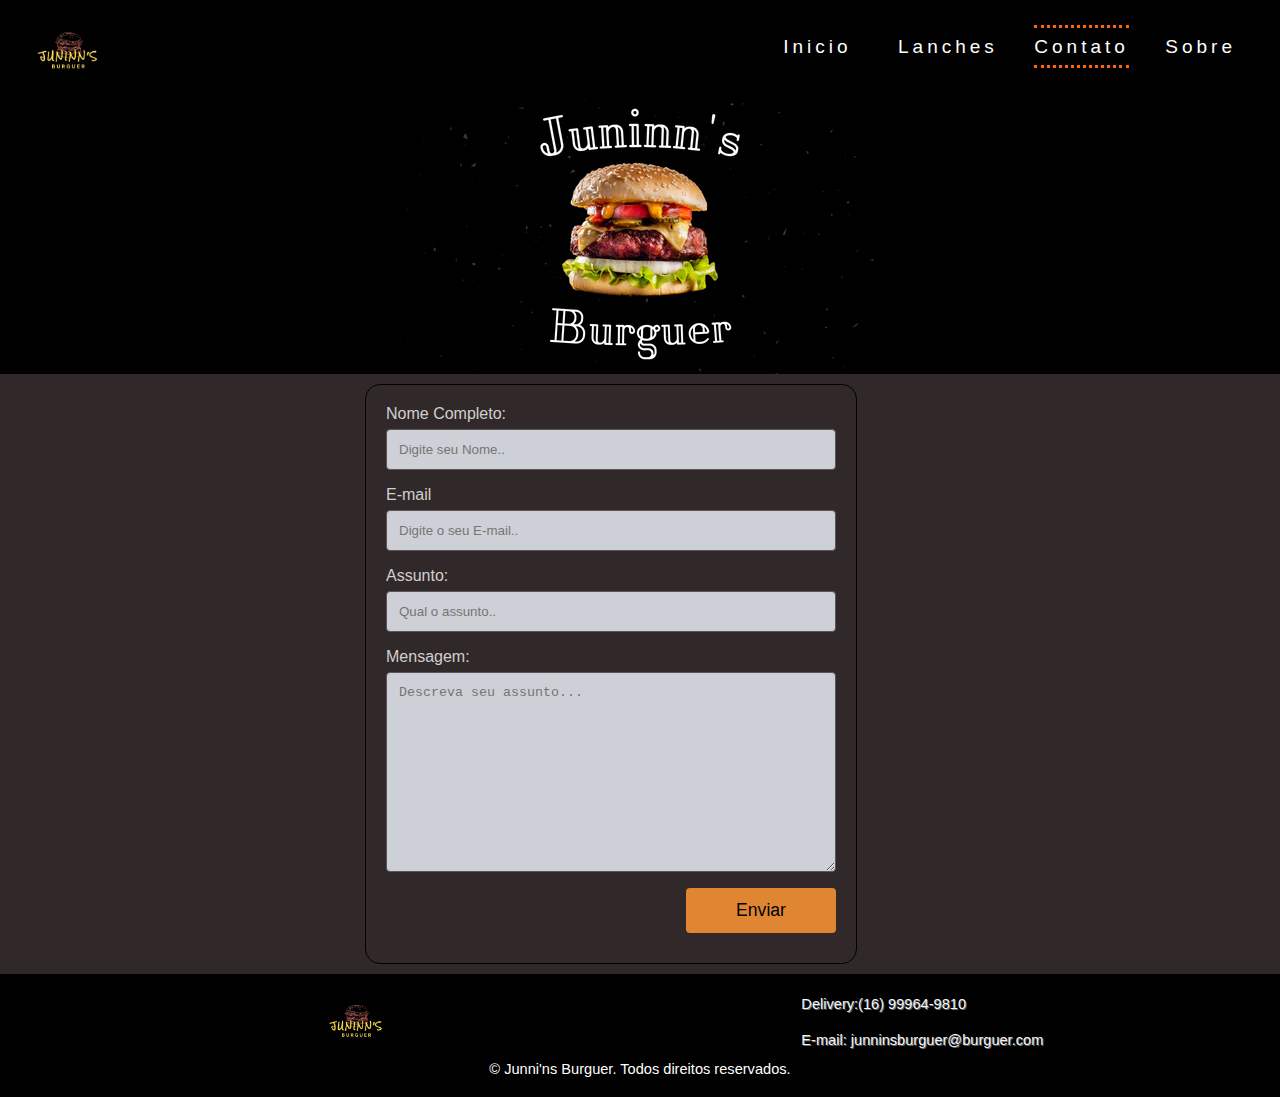
==== contato.html @ c24a2519 "oficial" ====
<!DOCTYPE html>
<html lang="pt-br">

<head>
    <meta charset="UTF-8">
    <meta http-equiv="X-UA-Compatible" content="IE=edge">
    <meta name="viewport" content="width=device-width, initial-scale=1.0">
    <link rel="stylesheet" href="css/text.css">
    <link rel="stylesheet" href="css/forms.css">
    <script  src="js/validacao.js"></script>
    <title>Lanchonete-Contato</title>

</head>

<body class="contato">
    <div class="headers">
        <div class="logo">

            <a href="index.html"> <img src="Imagens/LogoJuOficial.png" alt="logo do site"></a> 
        </div>

        <div class="menu">
    
            <a  id="index" class="link" href="index.html">Inicio</a>
            <a id="produtos" class="link" href="produtos.html">Lanches</a>
            <a id="contato" class="link" href="contato.html">Contato</a>
            <a id="sobre" class="link" href="sobre.html">Sobre</a>
    
        </div>
    </div>
    <div class="banner-f">
        <div class="banner">


        </div>
    </div>


    
    <div class="container-contato">
        <div class="container-form " alt="Container do formulario">
            <form  id="formulario" method="POST" name="formulario">
    
                <label for="name">Nome Completo:</label>
                <input type="text" id="name" name="name" placeholder="Digite seu Nome.." required>
                <div id="resultado-name"></div>
                <label for="lemail">E-mail</label>
                <input type="text" id="lemail" name="lemail" placeholder="Digite o seu E-mail.." onblur="validacaoEmail(formulario.lemail)"  maxlength="60" size='65' required>
                <div id="resultado-email"></div>
                <label for="lassunto">Assunto:</label>
                <input type="text" id="lassunto" name="lassunto" placeholder="Qual o assunto..">
                <div id="resultado-assunto"></div>
    
    
                <label for="lmensagem">Mensagem: </label>
                <textarea id="lmensagem" name="lmensagem" placeholder="Descreva seu assunto..."
                    style="height:200px"></textarea>
                    <div id="resultado-mensagem"></div>
                <div class="button1">
                <button type="button" id="btn-validar" value="Enviar" onclick="validar()" >Enviar</button>
                </div>

    
            </form>
        </div>
    </div>


    <footer class="footer1">
      <div class="container_logo">
          <div class="footer__logo">

              <a href="index.html"> <img src="Imagens/LogoJuOficial.png" alt="logo do site"></a>
          </div>


          <div class="footer_contato">

              <p class="f-telefone"><span>Delivery:</span>(16) 99964-9810</p>
              <p class="f-email"><span>E-mail:</span> junninsburguer@burguer.com</p>

          </div>
      </div>
      <div class="attribution">
          <div class="footer__copy">
              &copy; Junni'ns Burguer. Todos direitos reservados.
          </div>
      </div>

  </footer>
    

</body>

</html>
---- css/text.css ----
html,
body {
    display: flex;
    flex-direction: column;
    margin: 0 auto;
    padding: 0;
    height: max-content;
    width: 100%;
    font-family: Arial, Helvetica, sans-serif;
    min-width: 550px;
    background-color: rgb(49, 41, 41);

}

.headers {
    display: flex;
    flex-wrap: wrap;
    background-color: #000;
    justify-content: space-between;
    align-items: center;
    padding-inline: 24px;


}


.banner-f {
    background: #000 url("/Imagens/banner-01.png") top center no-repeat;
    height: 280px;
    min-width: 600px;
}

.logo a {
    border: none;
}

.logo img {
    width: 90px;
}

.logo img:hover{
    
    transform: scale(1.4);
  
}
.menu {
    font: small-caps bold 12px ARIAL sans-serif 'Trebuchet MS';
    letter-spacing: 2px;
    font: upper;
}

.menu a {
    transition: 0.7s;
    color: #Fff;
    font-size: 19px;
    text-decoration: none;
    padding: 0 10px;
    margin: 0 10px;
    letter-spacing: 4px;
}

.menu a:hover {
    border-top: 3px dotted rgb(255, 102, 0);
    border-bottom: 3px dotted rgb(255, 102, 0);
    padding: 10px 0 10px 0;
    color: rgb(255, 248, 248);

}

body.index .menu a#index,
body.produtos .menu a#produtos,
body.contato .menu a#contato,
body.sobre .menu a#sobre {
    color: #fff;
    border-top: 3px dotted rgb(255, 102, 0);
    border-bottom: 3px dotted rgb(255, 102, 0);
    padding: 8px 0 8px 0;
    cursor: text;
}

/*
Conteudo Principal
*/
.container {
    display: flex;
    justify-content: space-between;
    flex-wrap: wrap;
    color: white;
    min-width: 550px;
    justify-self: center;
    margin-left: 80px;

}

/*Conteudo Página Principal*/
.conteudo-1 {
    float: left;
    width: 500px;
    min-width: 550px;
    margin-top: 25px;
    margin-right: 25px;
    margin-bottom: 25px;
    margin-left: 50px;
    text-indent: 10px;
    text-align: justify;
}

.conteudo-1 h1 p {
    min-width: 550px;
   
}



.conteudo-2 img {
    float: right;

    margin: 50px 100px 50px 10px;
    width: 350px;
    height: 250px;
}

/*
Conteudo produtos
*/
.cont-produtos {
    display: flex;
    flex-wrap: wrap;
    justify-content: center;
    max-width: 1180px;
    margin-top: 30px;
    margin: 30px;
}

.cont-1 {
    width: 200px;
    border: #dbdbdb 1px solid;
    border-radius: 15px;
    margin-inline: 60px;
    margin-block: 15px;
}

.cont-1:hover {
  transform: scale(1.1);
}

.cont-1 img {
    border-radius: 15px 15px 0 0;
    height: 165px;
    width: 200px;
}

.card-1 {
    text-align: center;
    color: #dbdbdb;
    text-transform: capitalize;
    text-align: justify;  
   height: 150px;
}
.card-1 p{
    margin-bottom: 15px;
  
}

.money{
    font-size: 1.32rem;

}


span:hover {
  
    color: rgb(255, 102, 0);
    transition-duration:  2s;
    cursor: pointer;
}
.card-1  {
    text-align: center;
}
.container-contato {
    margin: 0 auto;
    display: flex;
    align-content: center;
    min-width: 550px;

}

@media (max-width:570px) {
    .logo {
        width: fit-content;
        margin-inline: auto;
        margin-bottom: 15px;
    }
}


.container-sobre {
    margin: 50px 0 10px 190px;
    color: #dbdbdb;
    width: 1000px;
    text-align: justify;
    min-width: 550px;
    font-family: Arial, Helvetica, sans-serif;

}

.container-sobre h1 p {
    display: flex;
    flex-wrap: wrap;
    

}

.container-sobre span {
    color: #Fff;
}

.conteiner-team {
    display: flex;
    flex-wrap: wrap;
    justify-content: center;

}
.team_box:hover, .redes img:hover{
        transform: scale(1.2);
      
}
.team_box img {
   
    width: 170px;
}

.redes {
    align-self: start;
}


.redes img {
    padding: 10px;
    border-radius: 50px;
    width: 30px;
}

.team_box {
    flex-wrap: wrap;
    border: 2px solid rgb(221, 235, 227);
    border-radius: 25px 25px 0 0;
    margin: 20px;
    background-color: #b8b0a0;
    margin-bottom: 5rem;
    text-align: center;
}

.nm,
.prfl {
    color: #282725; 
    font-family: 'Segoe UI', Tahoma, Geneva, Verdana, sans-serif;
    font-size: 1.32rem;
}



.footer1 {
    clear: both;
    flex: 1;
    width: 100%;
    background-color: #000;
    color: aliceblue;
    font-size: 0.9125rem;
}

.footer_contato p {
    text-shadow: 1px 1px #6c6861;
    margin: 20px 0 0 70px;

}


.container_logo {
    display: flex;
    justify-content: space-evenly;
    margin: 2px;
}



.footer__logo img {
    margin: 0px 100px 0 80px;
    width: 80px;
}

.footer__logo img:hover{
    
        transform: scale(1.4);
      
}

.footer__copy {
    text-align: center;
    color: #ffffff;
    margin-bottom: 20px;

}
---- css/forms.css ----
input[type=text], select, textarea {
    display: flex;
    width: 450px; /* Full width */
    padding: 12px; /* Some padding */ 
    border: 1px solid rgb(95, 84, 84); /* Gray border */
    border-radius: 4px; /* Rounded borders */
    box-sizing: border-box; /* Make sure that padding and width stays in place */
    margin-top: 6px; /* Add a top margin */
    margin-bottom: 16px; /* Bottom margin */
    resize: vertical; /* Allow the user to vertically resize the textarea (not horizontally) */
    background-color: rgba(240, 248, 255, 0.814);
    
  }

  
  /* Style the submit button with a specific background color etc */
 button {
  
    
    background-color: #f59134e4;
    padding: 12px 20px;
    border: none;
    border-radius: 4px;
    cursor: pointer;
    font-size: 1.1em;
    margin-bottom: 10px;
 
   
}
label{
  cursor: pointer;
  color: rgba(255, 255, 255, 0.788);

}

#formulario{
  display: flex;
  flex-direction: column;

}

#formulario button{
  margin-left: 300px;
}
#btn-validar{
  width: 150px;
   
}

 
  
  /* Add a background color and some padding around the form */
  .container-form {
    margin-top: 10px;
    margin-bottom: 10px;
    border-radius: 15px;
    padding: 20px;
    border: 1px solid;
    
  }
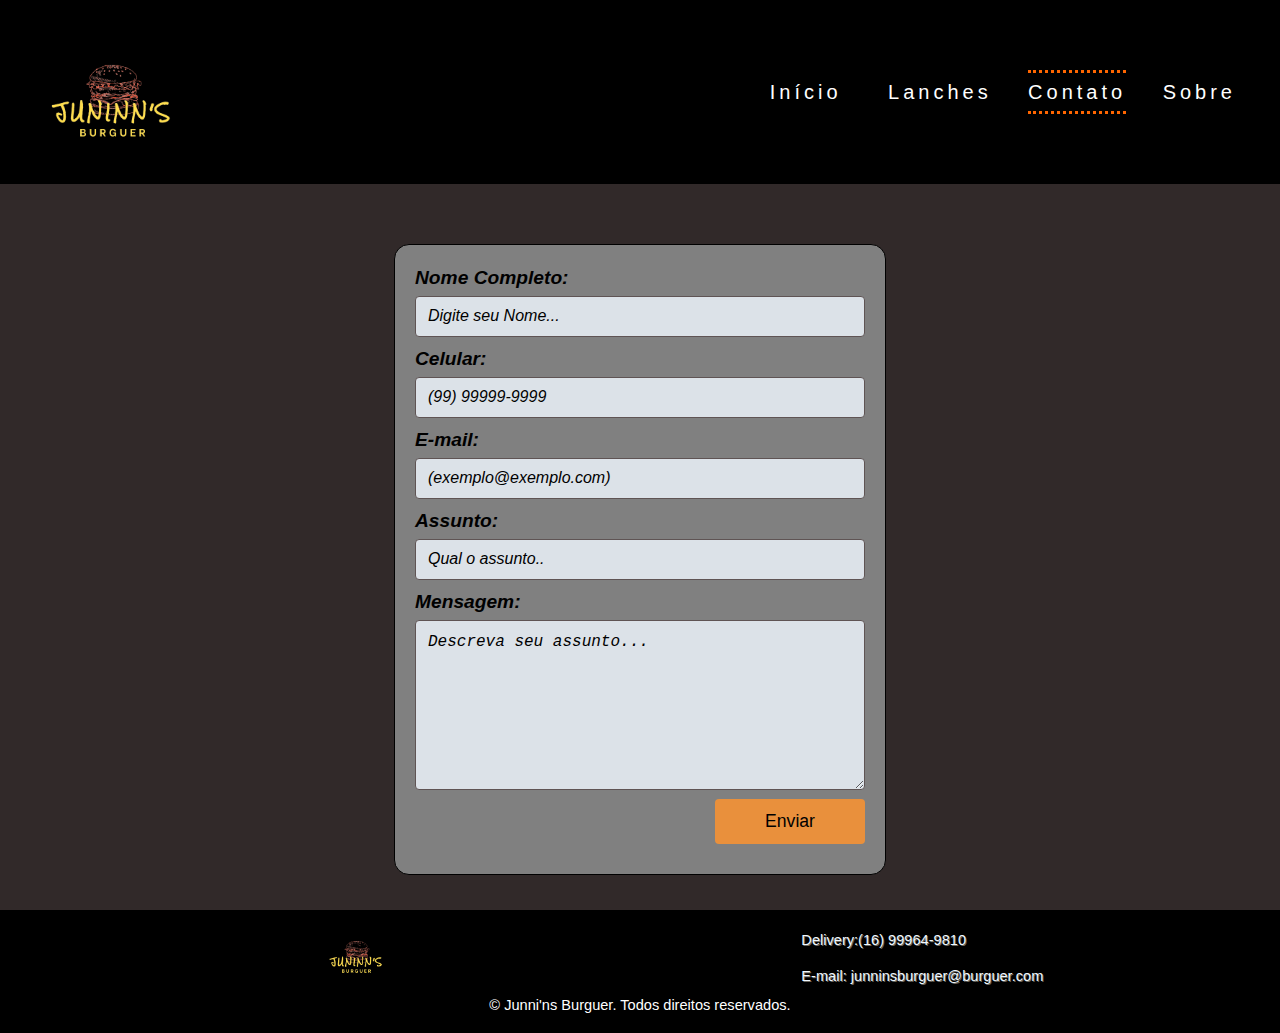
==== commit ba629782: "Project Pronto" ====
--- a/contato.html
+++ b/contato.html
@@ -1,5 +1,5 @@
 <!DOCTYPE html>
-<html lang="pt-br">
+<html lang="en">
 
 <head>
     <meta charset="UTF-8">
@@ -7,89 +7,108 @@
     <meta name="viewport" content="width=device-width, initial-scale=1.0">
     <link rel="stylesheet" href="css/text.css">
     <link rel="stylesheet" href="css/forms.css">
-    <script  src="js/validacao.js"></script>
-    <title>Lanchonete-Contato</title>
+    <script type="text/javascript" src="js/validacao.js"></script>
 
+    <title>Junnin's Burguer</title>
 </head>
 
 <body class="contato">
-    <div class="headers">
-        <div class="logo">
+    <!--Inicio Do Header-->
 
-            <a href="index.html"> <img src="Imagens/LogoJuOficial.png" alt="logo do site"></a> 
+    <header>
+        <div class="headers">
+            <div class="logo">
+
+                <a href="index.html"> <img src="Imagens/LogoJuOficial.png" alt="logo site"></a>
+                <!--Logo-->
+            </div>
+            <nav>
+                <div class="menu">
+                    <a id="index" href="index.html">Início</a>
+                    <a id="lanches" href="lanches.html">Lanches</a>
+                    <a id="contato" href="contato.html">Contato</a>
+                    <a id="sobre" href="sobre.html">Sobre</a>
+                </div>
+            </nav>
+        </div>
+        <div class="banner-f">
+            <div class="banner">
+                <!--A imagem do banner se encontra no CSS-->
+
+            </div>
+        </div>
+    </header>
+    <!--Fim Do Header-->
+    <main id="contato-form">
+        <!--Conteudo Inicial -->
+        <section>
+            <div class="container-contato">
+                <div class="container-form " alt="Container do formulario">
+                    <form id="formulario" method="POST" name="formulario">
+
+                        <label for="name">Nome Completo:</label>
+
+                        <input type="text" id="name" required maxlength="45" placeholder="Digite seu Nome..."
+                            onkeypress="return lettersOnly(event);" />
+                        <span id="resultado-name"></span>
+
+                        <label for="lcel">Celular:</label>
+                        <input type="tel" id="lcel" maxlength="15" onkeyup="handlePhone(event)"
+                            placeholder="(99) 99999-9999" pattern="[0-9]+$" />
+                        <span id="resultado-lcel"></span>
+
+                        <label for="lemail">E-mail:</label>
+                        <input type="email" id="lemail" name="lemail" placeholder="(exemplo@exemplo.com)"
+                            onblur="validacaoEmail(formulario.lemail)" maxlength="60" size='65' required>
+                        <span id="resultado-email"></span>
+
+                        <label for="lassunto">Assunto:</label>
+                        <input type="text" id="lassunto" name="lassunto" placeholder="Qual o assunto..">
+                        <span id="resultado-assunto"></span>
+
+                        <label for="lmensagem">Mensagem: </label>
+
+                        <textarea id="lmensagem" type="text" name="lmensagem"
+                            placeholder="Descreva seu assunto..."></textarea>
+                        <span id="resultado-mensagem"></span>
+
+                        <div class="button1">
+                            <button type="button" id="btn-validar" value="Enviar" onclick="validar()">Enviar</button>
+                        </div>
+
+
+                    </form>
+                </div>
+            </div>
+
+
+        </section>
+        <!-- Final do Conteudo  -->
+    </main>
+    <footer class="footer1">
+        <div class="container_logo">
+
+            <div class="footer__logo">
+
+                <a class="link-footer" href="index.html"> <img src="Imagens/LogoJuOficial.png" alt="logo do site"></a>
+            </div>
+
+            <div class="footer_contato">
+
+                <p class="f-telefone"><span>Delivery:</span>(16) 99964-9810</p>
+                <p class="f-email"><span>E-mail:</span> junninsburguer@burguer.com</p>
+
+            </div>
         </div>
 
-        <div class="menu">
-    
-            <a  id="index" class="link" href="index.html">Inicio</a>
-            <a id="produtos" class="link" href="produtos.html">Lanches</a>
-            <a id="contato" class="link" href="contato.html">Contato</a>
-            <a id="sobre" class="link" href="sobre.html">Sobre</a>
-    
+        <div class="attribution">
+            <div class="footer__copy">
+                &copy; Junni'ns Burguer. Todos direitos reservados.
+            </div>
         </div>
-    </div>
-    <div class="banner-f">
-        <div class="banner">
 
-
-        </div>
-    </div>
-
-
-    
-    <div class="container-contato">
-        <div class="container-form " alt="Container do formulario">
-            <form  id="formulario" method="POST" name="formulario">
-    
-                <label for="name">Nome Completo:</label>
-                <input type="text" id="name" name="name" placeholder="Digite seu Nome.." required>
-                <div id="resultado-name"></div>
-                <label for="lemail">E-mail</label>
-                <input type="text" id="lemail" name="lemail" placeholder="Digite o seu E-mail.." onblur="validacaoEmail(formulario.lemail)"  maxlength="60" size='65' required>
-                <div id="resultado-email"></div>
-                <label for="lassunto">Assunto:</label>
-                <input type="text" id="lassunto" name="lassunto" placeholder="Qual o assunto..">
-                <div id="resultado-assunto"></div>
-    
-    
-                <label for="lmensagem">Mensagem: </label>
-                <textarea id="lmensagem" name="lmensagem" placeholder="Descreva seu assunto..."
-                    style="height:200px"></textarea>
-                    <div id="resultado-mensagem"></div>
-                <div class="button1">
-                <button type="button" id="btn-validar" value="Enviar" onclick="validar()" >Enviar</button>
-                </div>
-
-    
-            </form>
-        </div>
-    </div>
-
-
-    <footer class="footer1">
-      <div class="container_logo">
-          <div class="footer__logo">
-
-              <a href="index.html"> <img src="Imagens/LogoJuOficial.png" alt="logo do site"></a>
-          </div>
-
-
-          <div class="footer_contato">
-
-              <p class="f-telefone"><span>Delivery:</span>(16) 99964-9810</p>
-              <p class="f-email"><span>E-mail:</span> junninsburguer@burguer.com</p>
-
-          </div>
-      </div>
-      <div class="attribution">
-          <div class="footer__copy">
-              &copy; Junni'ns Burguer. Todos direitos reservados.
-          </div>
-      </div>
-
-  </footer>
-    
-
+    </footer>
+    </main>
 </body>
 
 </html>--- a/css/text.css
+++ b/css/text.css
@@ -15,7 +15,12 @@
 .headers {
     display: flex;
     flex-wrap: wrap;
-    background-color: #000;
+    /* background-color: #000;
+     */
+    background: #000;
+    background-size: 300px;
+
+
     justify-content: space-between;
     align-items: center;
     padding-inline: 24px;
@@ -24,25 +29,26 @@
 }
 
 
-.banner-f {
+/* .banner-f {
     background: #000 url("/Imagens/banner-01.png") top center no-repeat;
     height: 280px;
     min-width: 600px;
-}
+} */
 
 .logo a {
     border: none;
 }
 
 .logo img {
-    width: 90px;
-}
-
-.logo img:hover{
-    
+    width: 180px;
+}
+
+.logo img:hover {
+
     transform: scale(1.4);
-  
-}
+
+}
+
 .menu {
     font: small-caps bold 12px ARIAL sans-serif 'Trebuchet MS';
     letter-spacing: 2px;
@@ -52,7 +58,7 @@
 .menu a {
     transition: 0.7s;
     color: #Fff;
-    font-size: 19px;
+    font-size: 20px;
     text-decoration: none;
     padding: 0 10px;
     margin: 0 10px;
@@ -68,7 +74,7 @@
 }
 
 body.index .menu a#index,
-body.produtos .menu a#produtos,
+body.lanches .menu a#lanches,
 body.contato .menu a#contato,
 body.sobre .menu a#sobre {
     color: #fff;
@@ -81,21 +87,70 @@
 /*
 Conteudo Principal
 */
+section #titulo {
+    text-align: center;
+
+}
+
+#titulo {
+    font-size: 40px;
+    font-weight: bold;
+    color: rgb(255, 217, 1);
+    font-family: 'Arial Narrow', Arial, sans-serif;
+    text-transform: none;
+}
+
+.conteudo-inicio {
+
+    display: flex;
+    justify-content: space-around;
+    align-items: center;
+    text-align: center;
+    text-justify: auto;
+}
+
+#img2 img,
+#img1 img {
+
+    border-radius: 15px;
+}
+
+
+.conteudo-inicio h3 {
+
+    color: rgb(255, 217, 1);
+    font-size: 22px;
+    font-family: 'Franklin Gothic Medium', 'Arial Narrow', Arial, sans-serif;
+}
+
+.conteudo-inicio p {
+    color: rgb(243, 243, 243);
+    font-size: 19px;
+    font-family: 'Franklin Gothic Medium', 'Arial Narrow', Arial, sans-serif;
+
+}
+
+
 .container {
     display: flex;
     justify-content: space-between;
-    flex-wrap: wrap;
-    color: white;
-    min-width: 550px;
-    justify-self: center;
-    margin-left: 80px;
-
-}
-
-/*Conteudo Página Principal*/
+    width: 1000px;
+
+
+}
+
+#section-sobre {
+    margin: 0 auto;
+    width: 1100px;
+    margin-top: 50px;
+}
+
+#section-sobre {
+    color: #dbdbdb;
+}
+
 .conteudo-1 {
-    float: left;
-    width: 500px;
+
     min-width: 550px;
     margin-top: 25px;
     margin-right: 25px;
@@ -103,31 +158,50 @@
     margin-left: 50px;
     text-indent: 10px;
     text-align: justify;
-}
-
-.conteudo-1 h1 p {
+
+}
+
+
+.conteudo-1 p {
     min-width: 550px;
-   
-}
-
-
-
-.conteudo-2 img {
+    color: #dbdbdb;
+
+}
+
+.conteudo-1 h1 {
+    color: rgb(255, 217, 1);
+    font-size: 25px;
+}
+
+.cont-inicial-1 img {
+    float: left;
+    width: 400px;
+    margin-left: 100px;
+    margin-bottom: 100px;
+    border-radius: 200px;
+}
+
+.cont-inicial-2 img {
     float: right;
-
-    margin: 50px 100px 50px 10px;
-    width: 350px;
-    height: 250px;
+    width: 400px;
+    margin-left: 100px;
+    margin-bottom: 100px;
+    border-radius: 300px;
 }
 
 /*
-Conteudo produtos
+Conteudo lanches
 */
-.cont-produtos {
+
+#conteudo-lanches{
+    margin: 0 auto;
+}
+
+.cont-lanches {
     display: flex;
     flex-wrap: wrap;
     justify-content: center;
-    max-width: 1180px;
+    width: 1180px;
     margin-top: 30px;
     margin: 30px;
 }
@@ -141,7 +215,9 @@
 }
 
 .cont-1:hover {
-  transform: scale(1.1);
+    transition: all 1s;
+    transform: scale(1.1);
+    cursor: pointer;
 }
 
 .cont-1 img {
@@ -154,34 +230,42 @@
     text-align: center;
     color: #dbdbdb;
     text-transform: capitalize;
-    text-align: justify;  
-   height: 150px;
-}
-.card-1 p{
+    text-align: justify;
+    height: 150px;
+}
+
+.card-1 p {
     margin-bottom: 15px;
-  
-}
-
-.money{
+
+}
+
+.money {
     font-size: 1.32rem;
 
 }
 
 
 span:hover {
-  
+
     color: rgb(255, 102, 0);
-    transition-duration:  2s;
+    transition-duration: 2s;
     cursor: pointer;
 }
-.card-1  {
-    text-align: center;
-}
+
+.card-1 {
+    text-align: center;
+}
+
+#contato-form {
+    margin: 0 auto;
+}
+
 .container-contato {
     margin: 0 auto;
     display: flex;
     align-content: center;
-    min-width: 550px;
+    margin-top: 50px;
+    margin-bottom: 25px;
 
 }
 
@@ -207,7 +291,7 @@
 .container-sobre h1 p {
     display: flex;
     flex-wrap: wrap;
-    
+
 
 }
 
@@ -221,12 +305,17 @@
     justify-content: center;
 
 }
-.team_box:hover, .redes img:hover{
-        transform: scale(1.2);
-      
-}
+
+.team_box:hover,
+.redes img:hover {
+    transform: scale(1.2);
+    transition: all 1s;
+
+
+}
+
 .team_box img {
-   
+
     width: 170px;
 }
 
@@ -253,7 +342,7 @@
 
 .nm,
 .prfl {
-    color: #282725; 
+    color: #282725;
     font-family: 'Segoe UI', Tahoma, Geneva, Verdana, sans-serif;
     font-size: 1.32rem;
 }
@@ -289,10 +378,9 @@
     width: 80px;
 }
 
-.footer__logo img:hover{
-    
-        transform: scale(1.4);
-      
+.footer__logo img:hover {
+    transform: scale(1.4);
+    transition: all 1s;
 }
 
 .footer__copy {
--- a/css/forms.css
+++ b/css/forms.css
@@ -1,61 +1,135 @@
-input[type=text], select, textarea {
-    display: flex;
-    width: 450px; /* Full width */
-    padding: 12px; /* Some padding */ 
-    border: 1px solid rgb(95, 84, 84); /* Gray border */
-    border-radius: 4px; /* Rounded borders */
-    box-sizing: border-box; /* Make sure that padding and width stays in place */
-    margin-top: 6px; /* Add a top margin */
-    margin-bottom: 16px; /* Bottom margin */
-    resize: vertical; /* Allow the user to vertically resize the textarea (not horizontally) */
-    background-color: rgba(240, 248, 255, 0.814);
-    
-  }
-
-  
-  /* Style the submit button with a specific background color etc */
- button {
-  
-    
-    background-color: #f59134e4;
-    padding: 12px 20px;
-    border: none;
-    border-radius: 4px;
-    cursor: pointer;
-    font-size: 1.1em;
-    margin-bottom: 10px;
- 
-   
-}
-label{
-  cursor: pointer;
-  color: rgba(255, 255, 255, 0.788);
+input[type=text],
+select,
+textarea {
+  display: flex;
+  width: 450px;
+  /* Full width */
+  padding: 12px;
+  /* Some padding */
+  border: 1px solid rgb(95, 84, 84);
+  /* Gray border */
+  border-radius: 4px;
+  /* Rounded borders */
+  box-sizing: border-box;
+  /* Make sure that padding and width stays in place */
+  margin-top: 8px;
+  /* Add a top margin */
+  margin-top: 7px;
+  /* Bottom margin */
+  resize: vertical;
+  /* Allow the user to vertically resize the textarea (not horizontally) */
+  background-color: rgba(240, 248, 255, 0.814);
 
 }
 
-#formulario{
+input[type="tel"] {
+  width: 450px;
+  display: flex;
+  padding: 12px;
+  border: 1px solid rgb(95 , 84, 84);
+  border-radius: 4px;
+  box-sizing: border-box;
+  margin-top: 8px;
+  margin-top: 7px;
+  resize: vertical;
+  background-color: rgba(240, 248, 255, 0.814);
+}
+
+input[type="email"] {
+  width: 450px;
+  outline: none;
+  display: flex;
+  padding: 12px;
+  border: 1px solid rgb(95 , 84, 84);
+  border-radius: 4px;
+  box-sizing: border-box;
+  margin-top: 8px;
+  margin-top: 7px;
+  resize: vertical;
+  background-color: rgba(240, 248, 255, 0.814);
+}
+
+/* Style the submit button with a specific background color etc */
+button {
+  background-color: #f59134e4;
+  padding: 12px 20px;
+  border: none;
+  border-radius: 4px;
+  cursor: pointer;
+  font-size: 1.1em;
+  margin-bottom: 10px;
+}
+
+button:hover {
+  background: #f59134e4;
+  ;
+  box-shadow: 0 5px 0 #f59134e4;
+}
+
+button:active {
+  position: relative;
+  top: 5px;
+  right: 5px;
+  left: 5px;
+  box-shadow: none;
+}
+
+label {
+  cursor: pointer;
+  color: rgb(71, 68, 68);
+  font-family: Arial, Helvetica, sans-serif;
+  font-weight: bold;
+  margin-top: 2px;
+  color: black;
+  font-size: 1.2em;
+  font-style: italic;
+
+}
+span{
+  cursor: pointer;
+  margin-bottom: 9px;
+}
+
+#formulario {
   display: flex;
   flex-direction: column;
 
 }
 
-#formulario button{
+#formulario button {
   margin-left: 300px;
 }
-#btn-validar{
+
+#btn-validar {
   width: 150px;
-   
+
 }
 
- 
+
+
+/* Add a background color and some padding around the form */
+.container-form {
+  margin-top: 10px;
+  margin-bottom: 10px;
+  border-radius: 15px;
+  padding: 20px;
+  border: 1px solid;
+  background-color: gray;
+
+
+}
+textarea{
+  height: 170px;
   
-  /* Add a background color and some padding around the form */
-  .container-form {
-    margin-top: 10px;
-    margin-bottom: 10px;
-    border-radius: 15px;
-    padding: 20px;
-    border: 1px solid;
-    
-  }
-  +}
+textarea::placeholder{
+  color: black;
+  font-size: 1.2em;
+  font-style: italic;
+}
+
+input::placeholder {
+  color: black;
+  font-size: 1.2em;
+  font-style: italic;
+}
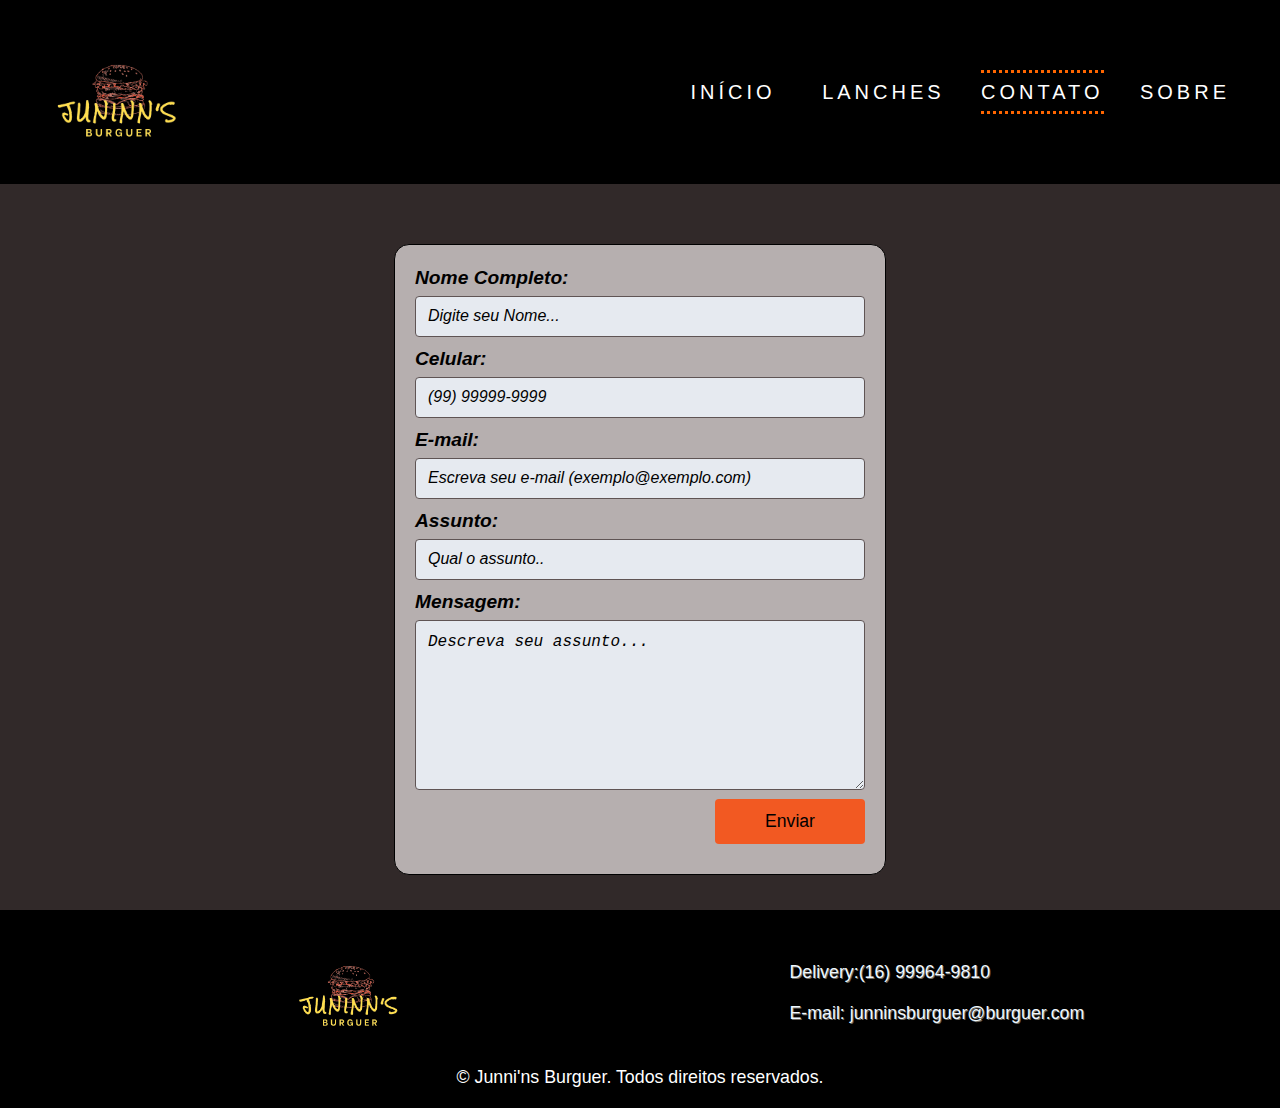
==== commit a34ea65d: "oficial" ====
--- a/contato.html
+++ b/contato.html
@@ -58,7 +58,7 @@
                         <span id="resultado-lcel"></span>
 
                         <label for="lemail">E-mail:</label>
-                        <input type="email" id="lemail" name="lemail" placeholder="(exemplo@exemplo.com)"
+                        <input type="email" id="lemail" name="lemail" placeholder="Escreva seu e-mail (exemplo@exemplo.com)"
                             onblur="validacaoEmail(formulario.lemail)" maxlength="60" size='65' required>
                         <span id="resultado-email"></span>
 
--- a/css/text.css
+++ b/css/text.css
@@ -9,32 +9,20 @@
     font-family: Arial, Helvetica, sans-serif;
     min-width: 550px;
     background-color: rgb(49, 41, 41);
-
-}
+}
+/* Menu Cabeçalho*/
 
 .headers {
     display: flex;
     flex-wrap: wrap;
-    /* background-color: #000;
-     */
     background: #000;
     background-size: 300px;
-
-
     justify-content: space-between;
     align-items: center;
-    padding-inline: 24px;
-
-
-}
-
-
-/* .banner-f {
-    background: #000 url("/Imagens/banner-01.png") top center no-repeat;
-    height: 280px;
-    min-width: 600px;
-} */
-
+    padding-inline: 30px;
+}
+
+/*Inicio Logo do Menu*/
 .logo a {
     border: none;
 }
@@ -44,15 +32,14 @@
 }
 
 .logo img:hover {
-
     transform: scale(1.4);
-
-}
+}
+/*Fim Logo do Menu*/
 
 .menu {
     font: small-caps bold 12px ARIAL sans-serif 'Trebuchet MS';
     letter-spacing: 2px;
-    font: upper;
+    text-transform: uppercase;
 }
 
 .menu a {
@@ -70,7 +57,6 @@
     border-bottom: 3px dotted rgb(255, 102, 0);
     padding: 10px 0 10px 0;
     color: rgb(255, 248, 248);
-
 }
 
 body.index .menu a#index,
@@ -89,54 +75,71 @@
 */
 section #titulo {
     text-align: center;
-
 }
 
 #titulo {
-    font-size: 40px;
+    font-size: 45px;
     font-weight: bold;
     color: rgb(255, 217, 1);
     font-family: 'Arial Narrow', Arial, sans-serif;
     text-transform: none;
 }
 
+h1 {
+    font-size: 72px;
+    background: -webkit-linear-gradient(#F2BB13, #F25922);
+    -webkit-background-clip: text;
+    -webkit-text-fill-color: transparent;
+  }
+
+.conteudo{
+    display: flex;
+    justify-content: space-around;
+    text-align: justify;
+}
 .conteudo-inicio {
-
-    display: flex;
-    justify-content: space-around;
-    align-items: center;
-    text-align: center;
-    text-justify: auto;
+    display: flex; 
+}
+
+.conteudo-inicio p{
+    width: 400px;
+
 }
 
 #img2 img,
 #img1 img {
-
     border-radius: 15px;
 }
 
+#img1, #img2{
+    text-align: center;
+    margin-top: 30px;
+    margin-bottom: 70px;
+ 
+}
+
+#img1:hover, #img2:hover{
+    transition: all 1s;
+    transform: scale(1.07);
+}
 
 .conteudo-inicio h3 {
-
     color: rgb(255, 217, 1);
-    font-size: 22px;
-    font-family: 'Franklin Gothic Medium', 'Arial Narrow', Arial, sans-serif;
+    font-size: 25px;
+    font-family: 'Franklin Gothic Medium', 'Arial Narrow', Arial, sans-serif;  
 }
 
 .conteudo-inicio p {
     color: rgb(243, 243, 243);
-    font-size: 19px;
+    font-size: 24px;
     font-family: 'Franklin Gothic Medium', 'Arial Narrow', Arial, sans-serif;
-
-}
-
+    text-transform: capitalize;
+}
 
 .container {
     display: flex;
     justify-content: space-between;
     width: 1000px;
-
-
 }
 
 #section-sobre {
@@ -149,8 +152,7 @@
     color: #dbdbdb;
 }
 
-.conteudo-1 {
-
+ .conteudo-inici {
     min-width: 550px;
     margin-top: 25px;
     margin-right: 25px;
@@ -158,14 +160,11 @@
     margin-left: 50px;
     text-indent: 10px;
     text-align: justify;
-
-}
-
+} 
 
 .conteudo-1 p {
     min-width: 550px;
     color: #dbdbdb;
-
 }
 
 .conteudo-1 h1 {
@@ -173,7 +172,7 @@
     font-size: 25px;
 }
 
-.cont-inicial-1 img {
+ .cont-inicial-1 img {
     float: left;
     width: 400px;
     margin-left: 100px;
@@ -187,12 +186,11 @@
     margin-left: 100px;
     margin-bottom: 100px;
     border-radius: 300px;
-}
+} 
 
 /*
 Conteudo lanches
 */
-
 #conteudo-lanches{
     margin: 0 auto;
 }
@@ -234,22 +232,19 @@
     height: 150px;
 }
 
+h3 {
+    font-size: 25px;
+    background: -webkit-linear-gradient(#F2BB13, #F25922);
+    -webkit-background-clip: text;
+    -webkit-text-fill-color: transparent;
+  }
+
 .card-1 p {
     margin-bottom: 15px;
-
 }
 
 .money {
     font-size: 1.32rem;
-
-}
-
-
-span:hover {
-
-    color: rgb(255, 102, 0);
-    transition-duration: 2s;
-    cursor: pointer;
 }
 
 .card-1 {
@@ -266,7 +261,6 @@
     align-content: center;
     margin-top: 50px;
     margin-bottom: 25px;
-
 }
 
 @media (max-width:570px) {
@@ -276,7 +270,6 @@
         margin-bottom: 15px;
     }
 }
-
 
 .container-sobre {
     margin: 50px 0 10px 190px;
@@ -285,14 +278,11 @@
     text-align: justify;
     min-width: 550px;
     font-family: Arial, Helvetica, sans-serif;
-
 }
 
 .container-sobre h1 p {
     display: flex;
     flex-wrap: wrap;
-
-
 }
 
 .container-sobre span {
@@ -303,26 +293,23 @@
     display: flex;
     flex-wrap: wrap;
     justify-content: center;
-
+    margin-left: 13px;
+   
 }
 
 .team_box:hover,
 .redes img:hover {
     transform: scale(1.2);
     transition: all 1s;
-
-
 }
 
 .team_box img {
-
     width: 170px;
 }
 
 .redes {
     align-self: start;
 }
-
 
 .redes img {
     padding: 10px;
@@ -334,10 +321,11 @@
     flex-wrap: wrap;
     border: 2px solid rgb(221, 235, 227);
     border-radius: 25px 25px 0 0;
-    margin: 20px;
-    background-color: #b8b0a0;
+    margin: 20px 25px 20px 35px;
+    background-color: #c2c0ba;
     margin-bottom: 5rem;
     text-align: center;
+    width: 200px;
 }
 
 .nm,
@@ -346,8 +334,6 @@
     font-family: 'Segoe UI', Tahoma, Geneva, Verdana, sans-serif;
     font-size: 1.32rem;
 }
-
-
 
 .footer1 {
     clear: both;
@@ -356,26 +342,31 @@
     background-color: #000;
     color: aliceblue;
     font-size: 0.9125rem;
-}
-
+
+}
+
+.footer_contato{
+    margin-top: 20px;
+    font-size: 1.1125rem;
+}
+.footer_contato {
+    margin-top: 30px;
+}
 .footer_contato p {
     text-shadow: 1px 1px #6c6861;
     margin: 20px 0 0 70px;
-
-}
-
+}
 
 .container_logo {
     display: flex;
     justify-content: space-evenly;
     margin: 2px;
-}
-
-
+    
+}
 
 .footer__logo img {
     margin: 0px 100px 0 80px;
-    width: 80px;
+    width: 150px;
 }
 
 .footer__logo img:hover {
@@ -387,5 +378,5 @@
     text-align: center;
     color: #ffffff;
     margin-bottom: 20px;
-
+    font-size: 1.1125rem;
 }--- a/css/forms.css
+++ b/css/forms.css
@@ -3,21 +3,13 @@
 textarea {
   display: flex;
   width: 450px;
-  /* Full width */
   padding: 12px;
-  /* Some padding */
   border: 1px solid rgb(95, 84, 84);
-  /* Gray border */
   border-radius: 4px;
-  /* Rounded borders */
   box-sizing: border-box;
-  /* Make sure that padding and width stays in place */
   margin-top: 8px;
-  /* Add a top margin */
   margin-top: 7px;
-  /* Bottom margin */
   resize: vertical;
-  /* Allow the user to vertically resize the textarea (not horizontally) */
   background-color: rgba(240, 248, 255, 0.814);
 
 }
@@ -49,9 +41,8 @@
   background-color: rgba(240, 248, 255, 0.814);
 }
 
-/* Style the submit button with a specific background color etc */
 button {
-  background-color: #f59134e4;
+  background-color: #F25922;
   padding: 12px 20px;
   border: none;
   border-radius: 4px;
@@ -61,9 +52,9 @@
 }
 
 button:hover {
-  background: #f59134e4;
-  ;
-  box-shadow: 0 5px 0 #f59134e4;
+  background: #dd5321b4;
+  
+  
 }
 
 button:active {
@@ -88,6 +79,8 @@
 span{
   cursor: pointer;
   margin-bottom: 9px;
+  font-size: 1em;
+
 }
 
 #formulario {
@@ -114,7 +107,7 @@
   border-radius: 15px;
   padding: 20px;
   border: 1px solid;
-  background-color: gray;
+  background-color: rgba(202, 195, 195, 0.87);
 
 
 }
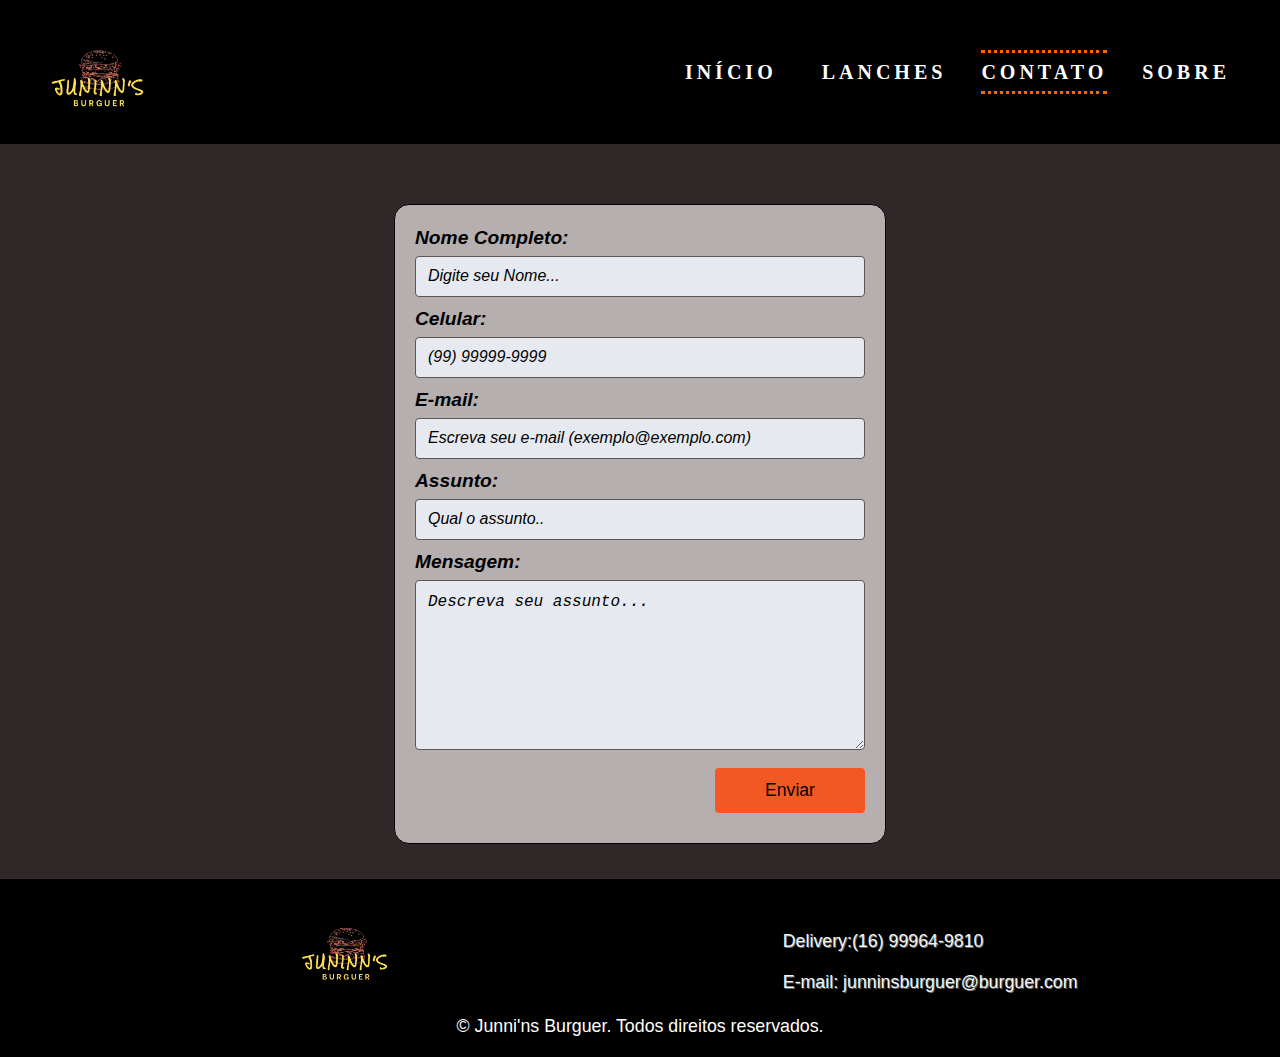
==== commit 62adeb85: "Project-Ofic" ====
--- a/contato.html
+++ b/contato.html
@@ -1,5 +1,5 @@
 <!DOCTYPE html>
-<html lang="en">
+<html lang="pt-br">
 
 <head>
     <meta charset="UTF-8">
@@ -7,7 +7,9 @@
     <meta name="viewport" content="width=device-width, initial-scale=1.0">
     <link rel="stylesheet" href="css/text.css">
     <link rel="stylesheet" href="css/forms.css">
-    <script type="text/javascript" src="js/validacao.js"></script>
+    <link rel="stylesheet" href="css/modal.css">
+    <script src="js/validacao.js"></script>
+    <script src="js/modal.js"></script>
 
     <title>Junnin's Burguer</title>
 </head>
@@ -41,48 +43,64 @@
     <!--Fim Do Header-->
     <main id="contato-form">
         <!--Conteudo Inicial -->
-        <section>
+       
+          
             <div class="container-contato">
-                <div class="container-form " alt="Container do formulario">
+                <div class="container-form " >
+                 
                     <form id="formulario" method="POST" name="formulario">
 
                         <label for="name">Nome Completo:</label>
 
                         <input type="text" id="name" required maxlength="45" placeholder="Digite seu Nome..."
-                            onkeypress="return lettersOnly(event);" />
+                            onkeypress="return lettersOnly(event);" >
                         <span id="resultado-name"></span>
 
                         <label for="lcel">Celular:</label>
-                        <input type="tel" id="lcel" maxlength="15" onkeyup="handlePhone(event)"
-                            placeholder="(99) 99999-9999" pattern="[0-9]+$" />
+                        <input type="tel" id="lcel" required maxlength="15" onkeyup="handlePhone(event)"
+                            placeholder="(99) 99999-9999" pattern="[0-9]+$" >
                         <span id="resultado-lcel"></span>
 
                         <label for="lemail">E-mail:</label>
-                        <input type="email" id="lemail" name="lemail" placeholder="Escreva seu e-mail (exemplo@exemplo.com)"
-                            onblur="validacaoEmail(formulario.lemail)" maxlength="60" size='65' required>
+                        <input type="email" id="lemail" name="lemail"
+                            placeholder="Escreva seu e-mail (exemplo@exemplo.com)"
+                            onblur="validacaoEmail(formulario.lemail)" maxlength="50" size='65' required>
                         <span id="resultado-email"></span>
 
                         <label for="lassunto">Assunto:</label>
-                        <input type="text" id="lassunto" name="lassunto" placeholder="Qual o assunto..">
+                        <input type="text" id="lassunto" required name="lassunto" maxlength="50" placeholder="Qual o assunto..">
                         <span id="resultado-assunto"></span>
 
                         <label for="lmensagem">Mensagem: </label>
 
-                        <textarea id="lmensagem" type="text" name="lmensagem"
-                            placeholder="Descreva seu assunto..."></textarea>
+                        <textarea id="lmensagem" required name="lmensagem" maxlength="1550" placeholder="Descreva seu assunto..."></textarea>
                         <span id="resultado-mensagem"></span>
-
-                        <div class="button1">
-                            <button type="button" id="btn-validar" value="Enviar" onclick="validar()">Enviar</button>
+                        <span id="formularioexito"></span>
+                        
+                        <button id="myBtn" type="button">Enviar</button>
+
+
+                    </form>
+                    
+
+
+                    <div id="myModal" class="modal">
+
+                        <div class="modal-content">
+                            <span class="close">&times;</span>
+                            <p >Você realmente deseja enviar o Formulário ?</p>
+                            <div class="button1">
+                                <button type="button" id="btn-enviar" value="Enviar" onclick="enviar()">Confirmar</button>
+                                <button type="button" id="btn-cancelar" value="Enviar" onclick="cancelar()">Cancelar</button>
+                            </div>
                         </div>
 
-
-                    </form>
+                    </div>
                 </div>
             </div>
-
-
-        </section>
+      
+
+      
         <!-- Final do Conteudo  -->
     </main>
     <footer class="footer1">
@@ -108,7 +126,90 @@
         </div>
 
     </footer>
-    </main>
+    
+<script>
+    var modal = document.getElementById("myModal");
+    var btn = document.getElementById("myBtn");
+    var span = document.getElementsByClassName("close")[0];
+
+    btn.onclick = function () {
+
+        let name = formulario.name.value;
+        let lcel = formulario.lcel.value;
+        let lemail = formulario.lemail.value;
+        let lassunto = formulario.lassunto.value;
+        let lmensagem = formulario.lmensagem.value;
+
+        /*Confere se os campos do formulario está preenchido*/
+        if (name == "") {
+
+            document.getElementById("resultado-name").innerHTML = "O Campo é obrigatório!";
+            document.getElementById('resultado-name').style.color = '#C6001A';
+            document.getElementById("name").style.borderColor = "#C6001A";
+            formulario.name.focus();
+        } else {
+            document.getElementById("name").style.borderColor = "black";
+            document.getElementById('resultado-name').innerHTML = ""
+        }
+        if (lcel == "") {
+            document.getElementById('resultado-lcel').innerHTML = "O Campo é obrigatório!";
+            document.getElementById('resultado-lcel').style.color = '#C6001A';
+            document.getElementById("lcel").style.borderColor = "#C6001A";
+            formulario.lcel.focus();
+        } else {
+            document.getElementById("lcel").style.borderColor = "black";
+            document.getElementById('resultado-lcel').innerHTML = ""
+        }
+
+        if (lemail == "") {
+            document.getElementById('resultado-email').innerHTML = "O Campo é obrigatório!";
+            document.getElementById('resultado-email').style.color = '#C6001A';
+            document.getElementById("lemail").style.borderColor = "#C6001A";
+            formulario.lemail.focus();
+        }
+        else {
+            document.getElementById('resultado-email').innerHTML = ""
+            document.getElementById("lemail").style.borderColor = "black";
+        }
+        if (lassunto == "") {
+            document.getElementById('resultado-assunto').innerHTML = "O Campo é obrigatório!"
+            document.getElementById('resultado-assunto').style.color = '#C6001A';
+            document.getElementById("lassunto").style.borderColor = "#C6001A";
+            formulario.lassunto.focus();
+        }
+
+        else {
+            document.getElementById('resultado-assunto').innerHTML = ""
+            document.getElementById("lassunto").style.borderColor = "black";
+        }
+        if (lmensagem == "") {
+            document.getElementById('resultado-mensagem').innerHTML = "O Campo é obrigatório!";
+            document.getElementById('resultado-mensagem').style.color = '#C6001A';
+            document.getElementById("lmensagem").style.borderColor = "#C6001A";
+            formulario.lmensagem.focus();
+        }
+        else {
+            document.getElementById('resultado-mensagem').innerHTML = ""
+            document.getElementById("lmensagem").style.borderColor = "black";
+        }
+        if (lmensagem && lassunto && lcel && lemail && name != "") {
+
+        modal.style.display = "block"; 
+        }
+    }
+
+    // Quando o usuário clicar em <span> (x), fecha o modal
+    span.onclick = function () {
+        modal.style.display = "none";
+    } 
+
+// Quando o usuário clicar em qualquer lugar fora do modal, feche-o
+    window.onclick = function (event) {
+        if (event.target == modal) {
+            modal.style.display = "none";
+        }
+    }
+    </script>
 </body>
 
 </html>--- a/css/text.css
+++ b/css/text.css
@@ -28,7 +28,8 @@
 }
 
 .logo img {
-    width: 180px;
+    width: 140px;
+    transition: all 1s ease-out ;
 }
 
 .logo img:hover {
@@ -37,7 +38,7 @@
 /*Fim Logo do Menu*/
 
 .menu {
-    font: small-caps bold 12px ARIAL sans-serif 'Trebuchet MS';
+    font: small-caps bold 12px ARIAL sans-serif ;
     letter-spacing: 2px;
     text-transform: uppercase;
 }
@@ -103,7 +104,6 @@
 
 .conteudo-inicio p{
     width: 400px;
-
 }
 
 #img2 img,
@@ -115,11 +115,11 @@
     text-align: center;
     margin-top: 30px;
     margin-bottom: 70px;
- 
-}
-
-#img1:hover, #img2:hover{
-    transition: all 1s;
+    transition: all 1s ease-out ; 
+}
+
+#img1:hover, #img2:hover{  
+    transition-property: all; 
     transform: scale(1.07);
 }
 
@@ -152,21 +152,18 @@
     color: #dbdbdb;
 }
 
- .conteudo-inici {
-    min-width: 550px;
-    margin-top: 25px;
-    margin-right: 25px;
-    margin-bottom: 25px;
-    margin-left: 50px;
-    text-indent: 10px;
-    text-align: justify;
-} 
-
 .conteudo-1 p {
     min-width: 550px;
     color: #dbdbdb;
 }
 
+.conteudo-1 span{
+    font-size: 17px;
+    font-weight: bold;
+    background: -webkit-linear-gradient(#F2BB13, #F25922);
+    -webkit-background-clip: text;
+    -webkit-text-fill-color: transparent;
+}
 .conteudo-1 h1 {
     color: rgb(255, 217, 1);
     font-size: 25px;
@@ -210,6 +207,7 @@
     border-radius: 15px;
     margin-inline: 60px;
     margin-block: 15px;
+    transition: all 1s ease-out ;
 }
 
 .cont-1:hover {
@@ -218,6 +216,8 @@
     cursor: pointer;
 }
 
+
+
 .cont-1 img {
     border-radius: 15px 15px 0 0;
     height: 165px;
@@ -231,6 +231,7 @@
     text-align: justify;
     height: 150px;
 }
+
 
 h3 {
     font-size: 25px;
@@ -292,9 +293,7 @@
 .conteiner-team {
     display: flex;
     flex-wrap: wrap;
-    justify-content: center;
-    margin-left: 13px;
-   
+    justify-content: center; 
 }
 
 .team_box:hover,
@@ -315,6 +314,7 @@
     padding: 10px;
     border-radius: 50px;
     width: 30px;
+    transition: all 1s ease-out ;
 }
 
 .team_box {
@@ -326,6 +326,7 @@
     margin-bottom: 5rem;
     text-align: center;
     width: 200px;
+    transition: all 1s linear ;
 }
 
 .nm,
@@ -342,16 +343,17 @@
     background-color: #000;
     color: aliceblue;
     font-size: 0.9125rem;
-
 }
 
 .footer_contato{
     margin-top: 20px;
     font-size: 1.1125rem;
 }
+
 .footer_contato {
     margin-top: 30px;
 }
+
 .footer_contato p {
     text-shadow: 1px 1px #6c6861;
     margin: 20px 0 0 70px;
@@ -360,17 +362,17 @@
 .container_logo {
     display: flex;
     justify-content: space-evenly;
-    margin: 2px;
-    
+    margin: 2px;   
 }
 
 .footer__logo img {
     margin: 0px 100px 0 80px;
-    width: 150px;
+    width: 130px;
+    transition: all 1s ease-out ;
 }
 
 .footer__logo img:hover {
-    transform: scale(1.4);
+    transform: scale(1.2);
     transition: all 1s;
 }
 
--- a/css/forms.css
+++ b/css/forms.css
@@ -51,10 +51,17 @@
   margin-bottom: 10px;
 }
 
+.button1 button{
+  margin: 10px;
+}
+
+.button1{
+  margin-top: 25px;
+}
+
 button:hover {
-  background: #dd5321b4;
-  
-  
+  background: #232221b4;
+  color: aliceblue; 
 }
 
 button:active {
@@ -74,33 +81,24 @@
   color: black;
   font-size: 1.2em;
   font-style: italic;
+}
 
-}
 span{
   cursor: pointer;
   margin-bottom: 9px;
   font-size: 1em;
-
 }
 
 #formulario {
   display: flex;
   flex-direction: column;
-
 }
 
 #formulario button {
   margin-left: 300px;
 }
 
-#btn-validar {
-  width: 150px;
 
-}
-
-
-
-/* Add a background color and some padding around the form */
 .container-form {
   margin-top: 10px;
   margin-bottom: 10px;
@@ -108,13 +106,12 @@
   padding: 20px;
   border: 1px solid;
   background-color: rgba(202, 195, 195, 0.87);
+}
 
+textarea{
+  height: 170px; 
+}
 
-}
-textarea{
-  height: 170px;
-  
-}
 textarea::placeholder{
   color: black;
   font-size: 1.2em;
@@ -126,3 +123,11 @@
   font-size: 1.2em;
   font-style: italic;
 }
+
+#formularioexito{
+  display: flex;
+  font-size: 1.1em;
+  font-style: italic;
+  text-decoration:underline ;
+
+}
--- a/css/modal.css
+++ b/css/modal.css
@@ -0,0 +1,49 @@
+.modal {
+  display: none;
+  position: fixed;
+  z-index: 1;
+  left: 0;
+  top: 0;
+  width: 100%;
+  height: 100%;
+  overflow: auto;
+  background-color: rgb(0, 0, 0);
+  background-color: rgba(0, 0, 0, 0.4);
+}
+
+.modal-content {
+  display: flex;
+  justify-content: center;
+  flex-direction: column;
+  align-items: center;
+  background-color: #fefefe;
+  margin: 15% auto;
+  padding: 20px;
+  border: 1px solid #888;
+  width: 400px;
+}
+
+.modal-content p {
+  display: flex;
+  justify-content: center;
+  color: rgb(215, 110, 72);
+  font-size: 1.2em;
+  text-align: center;
+  margin: 0; 
+}
+
+.close {
+  margin-left: 390px;
+  margin-bottom: 20px;
+  color: #aaa;
+  float: right;
+  font-size: 40px;
+  font-weight: bold;
+}
+
+.close:hover,
+.close:focus {
+  color: black;
+  text-decoration: none;
+  cursor: pointer;
+}